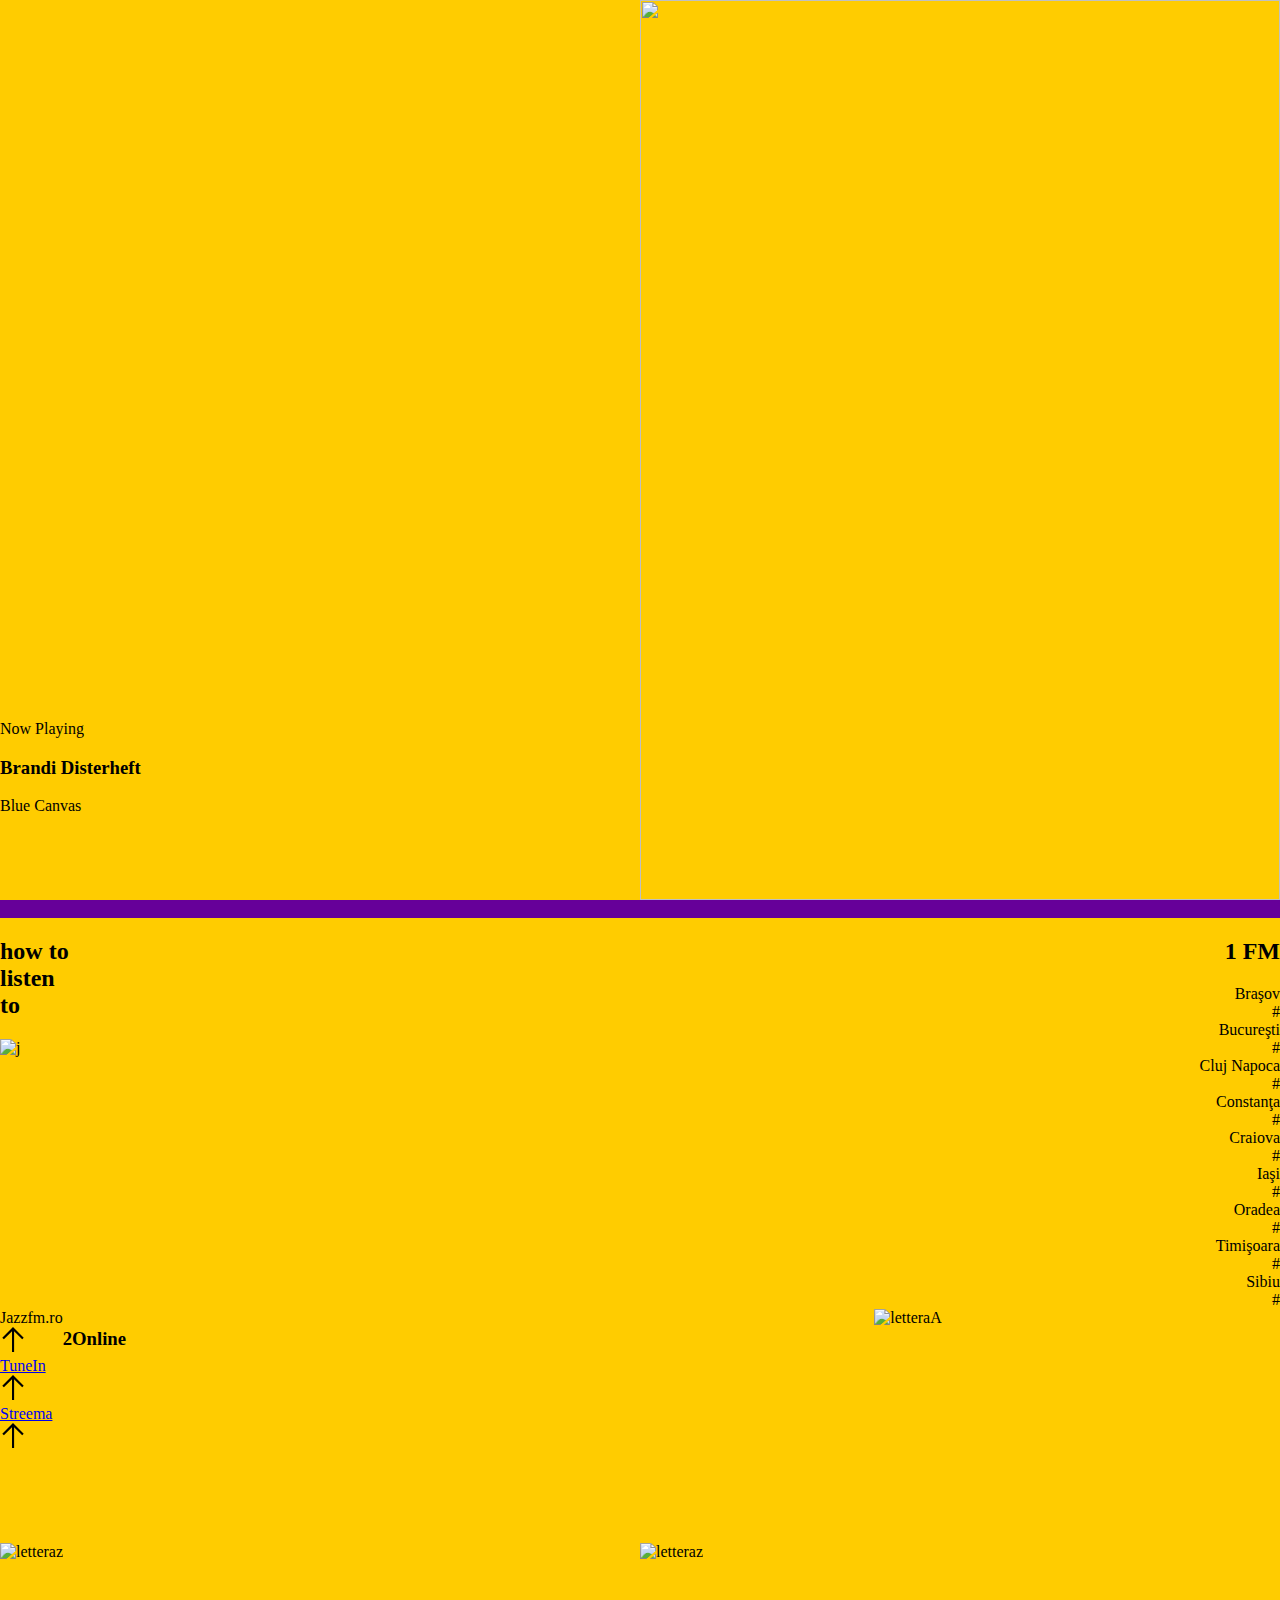
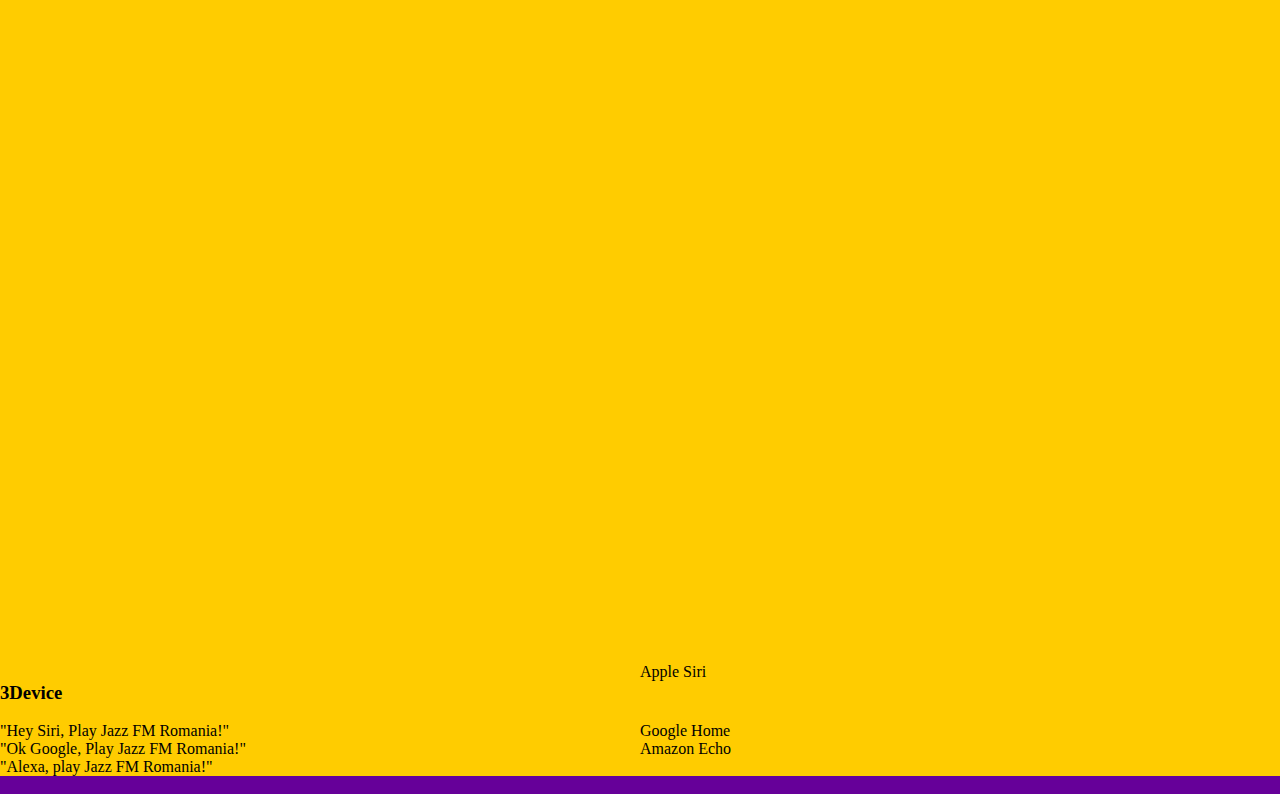
==== index.html @ 04a37833 "18" ====
<!DOCTYPE html>
<html lang="en">
<head>
  <meta charset="UTF-8">
  <meta name="viewport" content="width=device-width, initial-scale=1.0">
  <link rel="stylesheet" href="style.css">
  <title>Jazz FM Romania | Listen live</title>
</head>
<body>
  <header class="container">

      <div id="logo">
        <img src="/assets/assets_logo.svg" alt="">
      </div>

      <div id="btn-player">
        <img src="/assets/assets_play.svg" alt="">
      </div>

      <div id="title">
        <span>Now Playing</span>
        <h3>Brandi Disterheft</h3>
        <span>Blue Canvas</span>
      </div>

      
    
  </header>
  <main>
    <div class="img1">
      <img src="/assets/assets_illu1_remake.svg" alt="">
    </div>
  </main>
 
<div class="contenitorehowto">
    <div class="howto">
      <div><div class="scritta">
        <h2>how to <br> listen <br> to</h2></div>
        <div class="scrittalogo"><img src="./assets/assets_letters-j.svg" alt="j"></div></div>
        <div class="stazioni">
          <div class="cerchionero"></div>
          <div class="contenitorestazioni"><h2 class="headerstazioni"><span class="no">1</span> FM</h2></div>
          <div class="nomi">Braşov</div>
          <div class="cancelletto">#</div>
          <div class="nomi">Bucureşti</div>
          <div class="cancelletto">#</div>
          <div class="nomi">Cluj Napoca</div>
          <div class="cancelletto">#</div>
          <div class="nomi">Constanţa</div>
          <div class="cancelletto">#</div>
          <div class="nomi">Craiova</div>
          <div class="cancelletto">#</div>
          <div class="nomi">Iaşi</div>
          <div class="cancelletto">#</div>
          <div class="nomi">Oradea</div>
          <div class="cancelletto">#</div>
          <div class="nomi">Timişoara</div>
          <div class="cancelletto">#</div>
          <div class="nomi">Sibiu</div>
          <div class="cancelletto">#</div>

        </div>
    </div>
    <div class="centro">
      <div class="letteraa"><img src="./assets/assets_letters-a.svg" alt="letteraA"></div>
      <div class="online"><h3><span class="no">2</span>Online</h3></div>
      <div><div class="rigastazioni">
        <div class="nomi">Jazzfm.ro</div>
        <div class="cancelletto"><img src="./assets/assets_2_arrow-top.svg" alt="frecciasu"></div>
        <div class="nomi"><a href="https://tunein.com/radio/Jazz-FM-Romania-983-s244293/">TuneIn</a></div>
        <div class="cancelletto"><img src="./assets/assets_2_arrow-top.svg" alt="frecciasu"></div>
        <div class="nomi"><a href="http://streema.com/radios/play/Jazz_FM_Romania?">Streema</a></div>
        <div class="cancelletto"><img src="./assets/assets_2_arrow-top.svg" alt="frecciasu"></div>
    </div>
    </div>

   


</div>
    <div class="finale">
      <div class="listaterminali"></div>
      <div class="online"><h3><span class="no">3</span>Device</h3></div>
      <div class="nomi">Apple Siri</div> <div class="cancelletto">"Hey Siri, Play Jazz FM Romania!"</div>
      <div class="nomi">Google Home</div> <div class="cancelletto">"Ok Google, Play Jazz FM Romania!"</div>
      <div class="nomi">Amazon Echo</div> <div class="cancelletto">"Alexa, play Jazz FM Romania!"</div>

      <div class="letteraz1"><img src="./assets/assets_letters-z.svg" alt="letteraz"></div>
      <div class="letteraz2"><img src="./assets/assets_letters-z.svg" alt="letteraz"></div>
    </div>
    <div class="img1">
      <img src="./assets/assets_illu2-remake_2.svg" alt="">
    </div>
</body>
</html>
---- style.css ----
@charset "UTF-8";@font-face{font-family:'Matter Bold';src:url("../fonts/MatterSQ-Bold.eot");src:url("../fonts/MatterSQ-Bold.eot?#iefix") format("embedded-opentype"), url("../fonts/MatterSQ-Bold.woff2") format("woff2"), url("../fonts/MatterSQ-Bold.woff") format("woff"), url("../fonts/MatterSQ-Bold.ttf") format("truetype");font-weight:bold;font-style:normal}@font-face{font-family:'Matter';src:url("../fonts/Matter-Light.eot");src:url("../fonts/Matter-Light.eot?#iefix") format("embedded-opentype"), url("../fonts/Matter-Light.woff2") format("woff2"), url("../fonts/Matter-Light.woff") format("woff"), url("../fonts/Matter-Light.ttf") format("truetype");font-weight:300;font-style:normal}


* {
    box-sizing: border-box;
}

body {
    font-family: "Matter";
    
}

body, p {
    margin: 0;
}


#logo {
    grid-area: logo;
padding:  20px 20px 0 20px;

}

#title {
    grid-area: title;
    
}

#btn-player {
    grid-area: btn-player;
}

#btn-player img {
    width: 100%;
    height: 100%;
    object-fit: contain;
}




.container {
    display: grid;
    grid-template-columns: 1fr 1fr;
    grid-template-rows: 20vh 60vh 20vh;
    grid-template-areas:
    "logo btn-player"
    ". btn-player"
    "title btn-player"
    ;
    background-color: #ffcc00;
}

@media (max-width: 992px) {
    .container {
        /* grid-template-columns: 1fr;
        grid-template-rows: 20vh 60vh 20vh;
        grid-template-areas:
        "logo"
        "btn-player"
        "title "
        ; */
        display: block;
    }
}

.img1 {
    background-color: #660099;
   
}

.howto{
    background-color: #ffcc00;
display: flex;
flex-direction: row;
 align-self: stretch;
 flex-grow: 1;
}

.scritta{
flex-grow: 1;
align-self: stretch;
flex-basis: 0px;

}

.stazioni {

flex-grow: 2;
align-self: stretch;
flex-basis: 0px;
justify-items: right;
}

.centro{
    background-color: #ffcc00;
    display: flex;
    flex-direction: row-reverse;
    align-self: stretch;
    flex-grow: 2;
}

.online{
    flex-grow: 2;
    align-self: stretch;
    flex-basis: 0px;
    justify-items: left;
}

.letteraa{
    flex-grow: 1;
    align-self: stretch;
    flex-basis: 0px;

}

.finale{
    background-color: #ffcc00;
    /* display: flex;
    flex-direction: row;
    align-self: stretch;
    flex-grow: 3; */
    display: grid;
    grid-template-columns: 1fr 1fr;
    grid-template-rows: 10vh 80vh ;
    grid-template-areas:
"terminali terminali"
"z1 z2";
}

.listaterminali{
   grid-area: terminali;
   
}

.letteraz1{
grid-area: z1;
padding: 0;
margin: 0;
justify-items: right;
}
.letteraz2{
padding: 0;
margin: 0;
justify-items: left;
   grid-area: z2;
}

.contenitorehowto{
display: flex;
flex-direction: column;
}
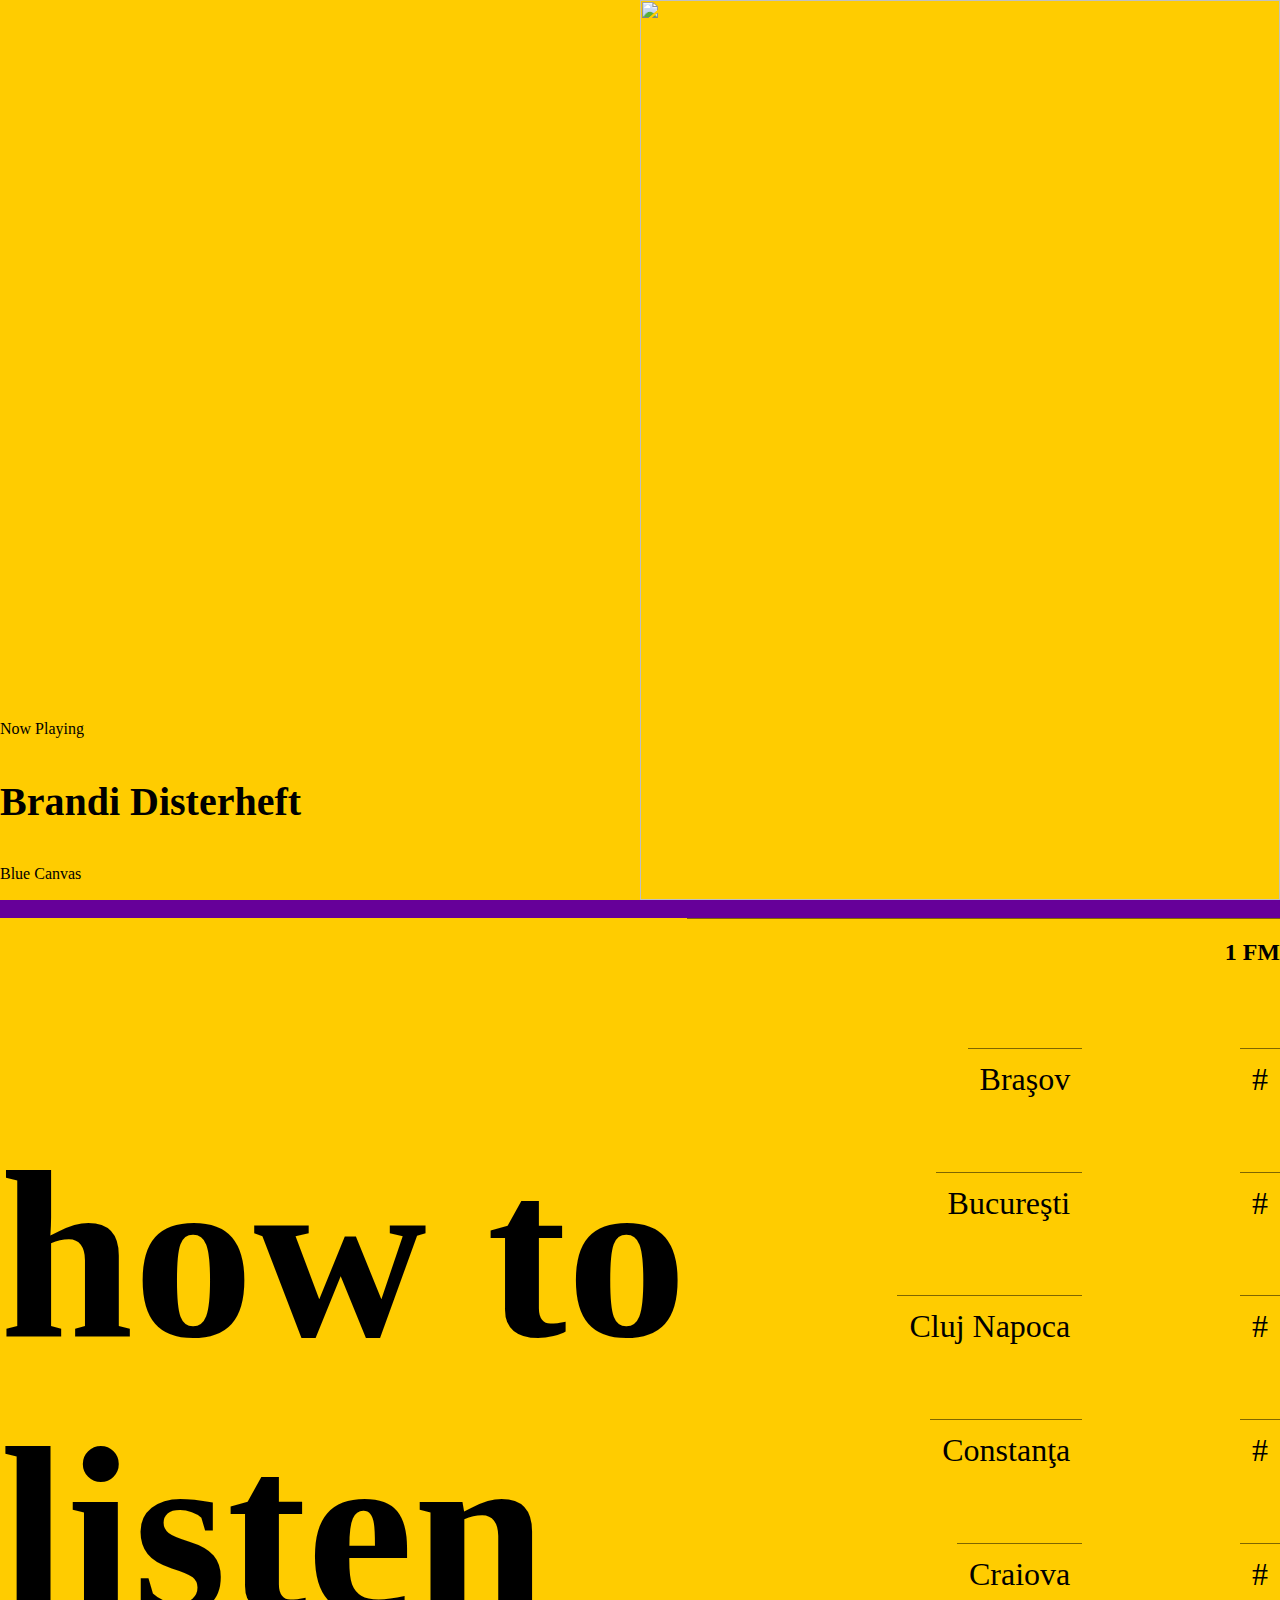
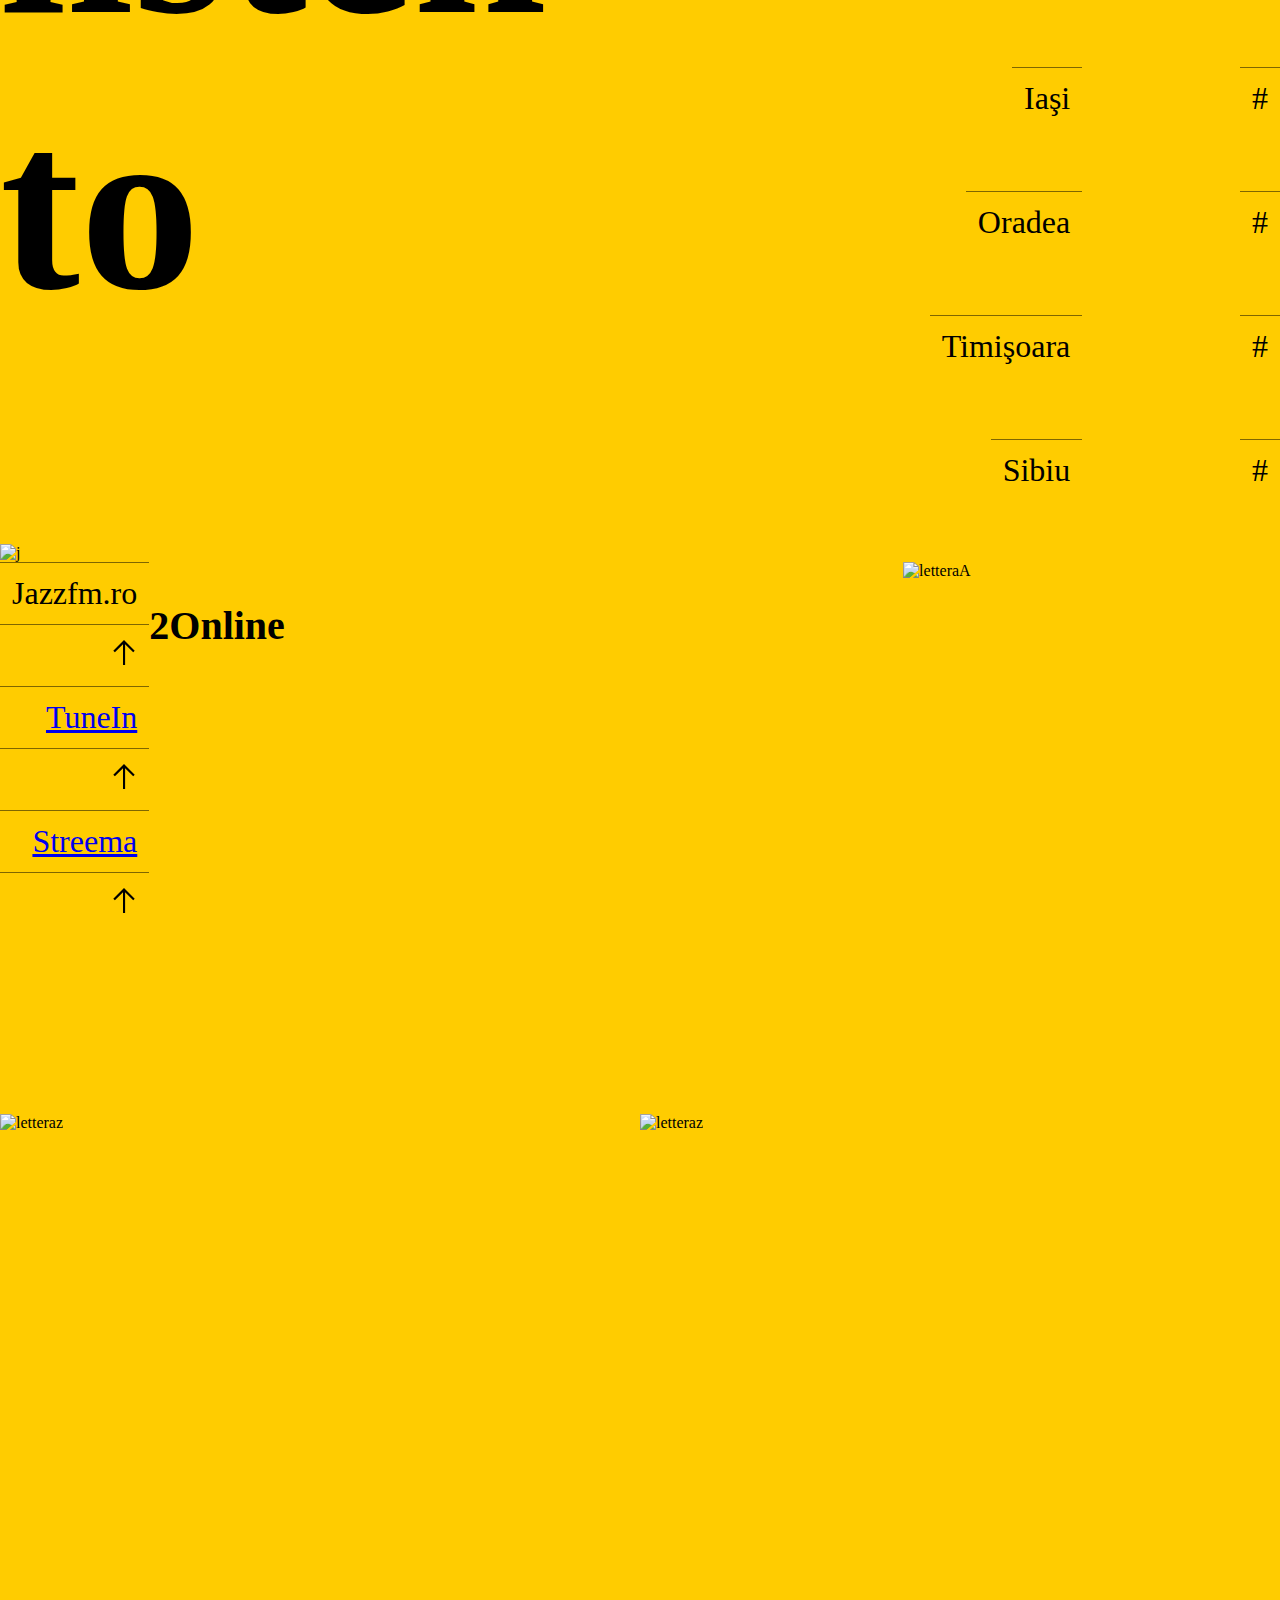
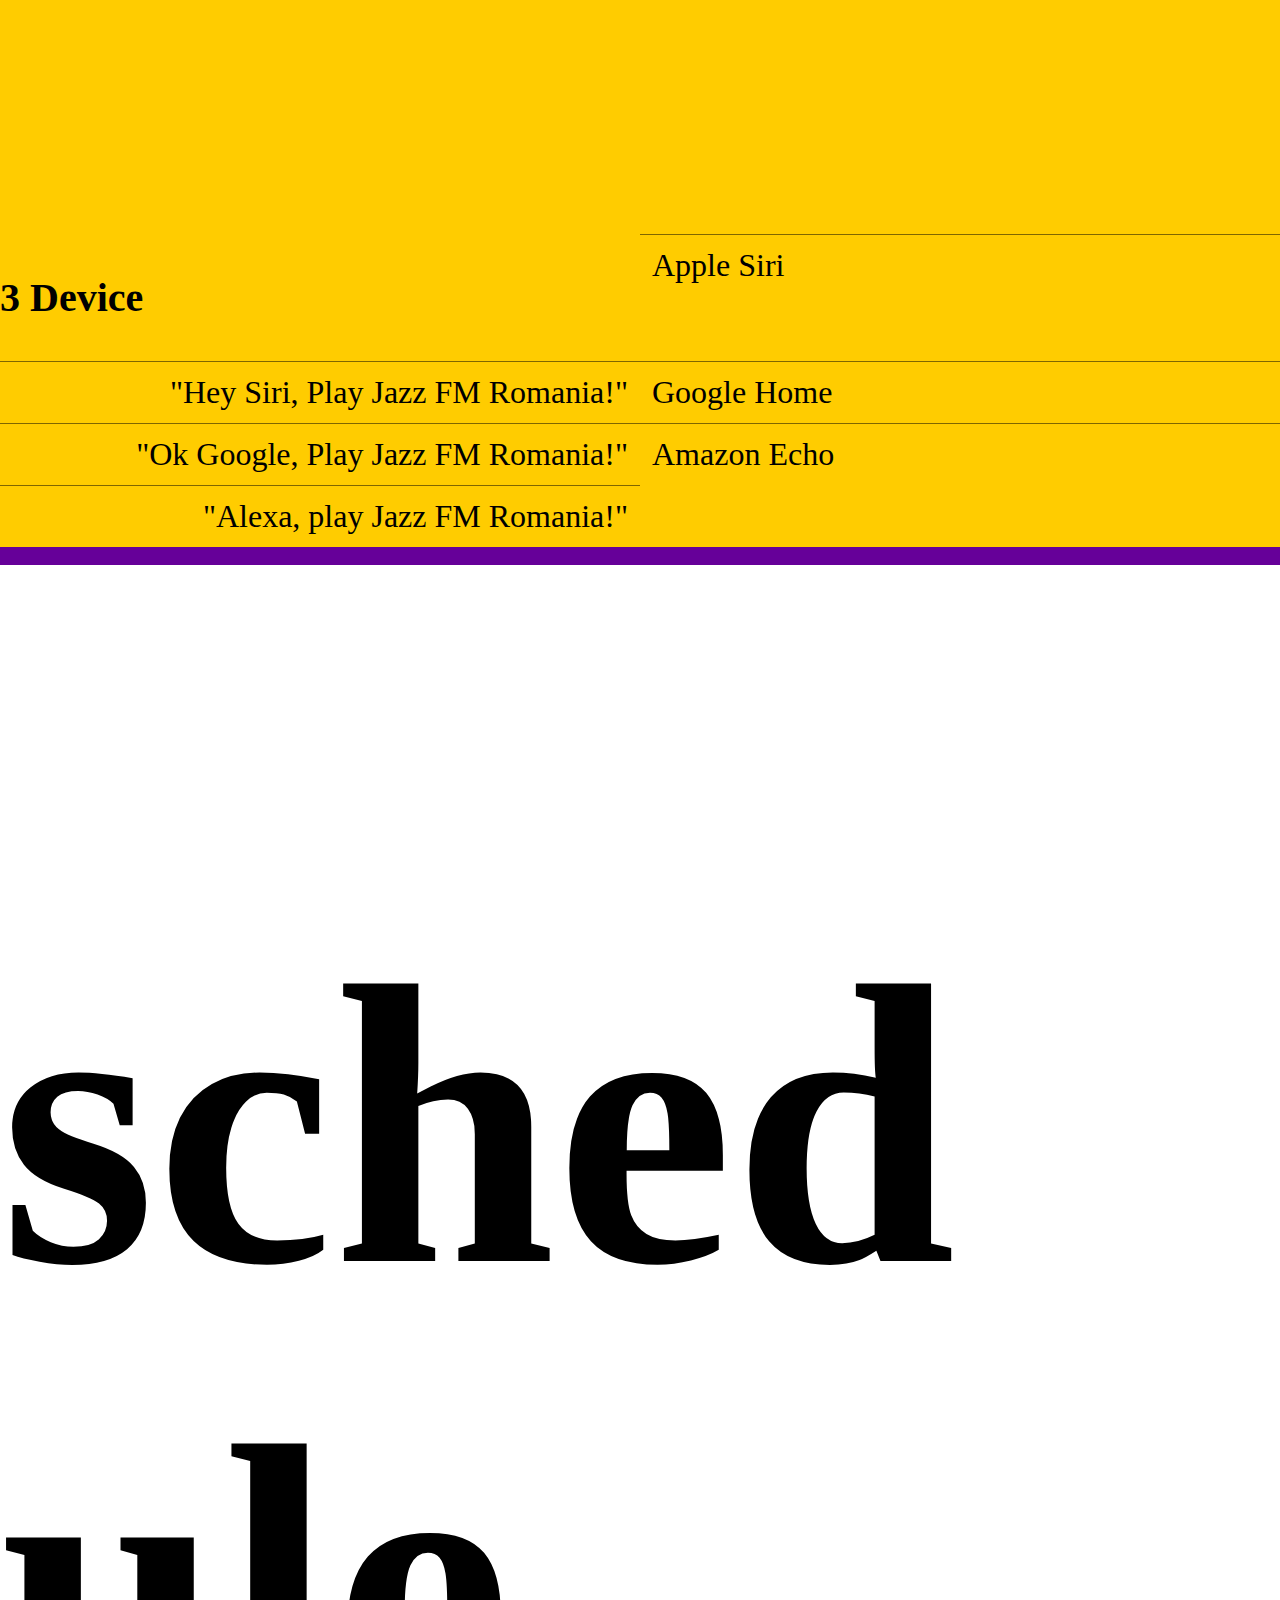
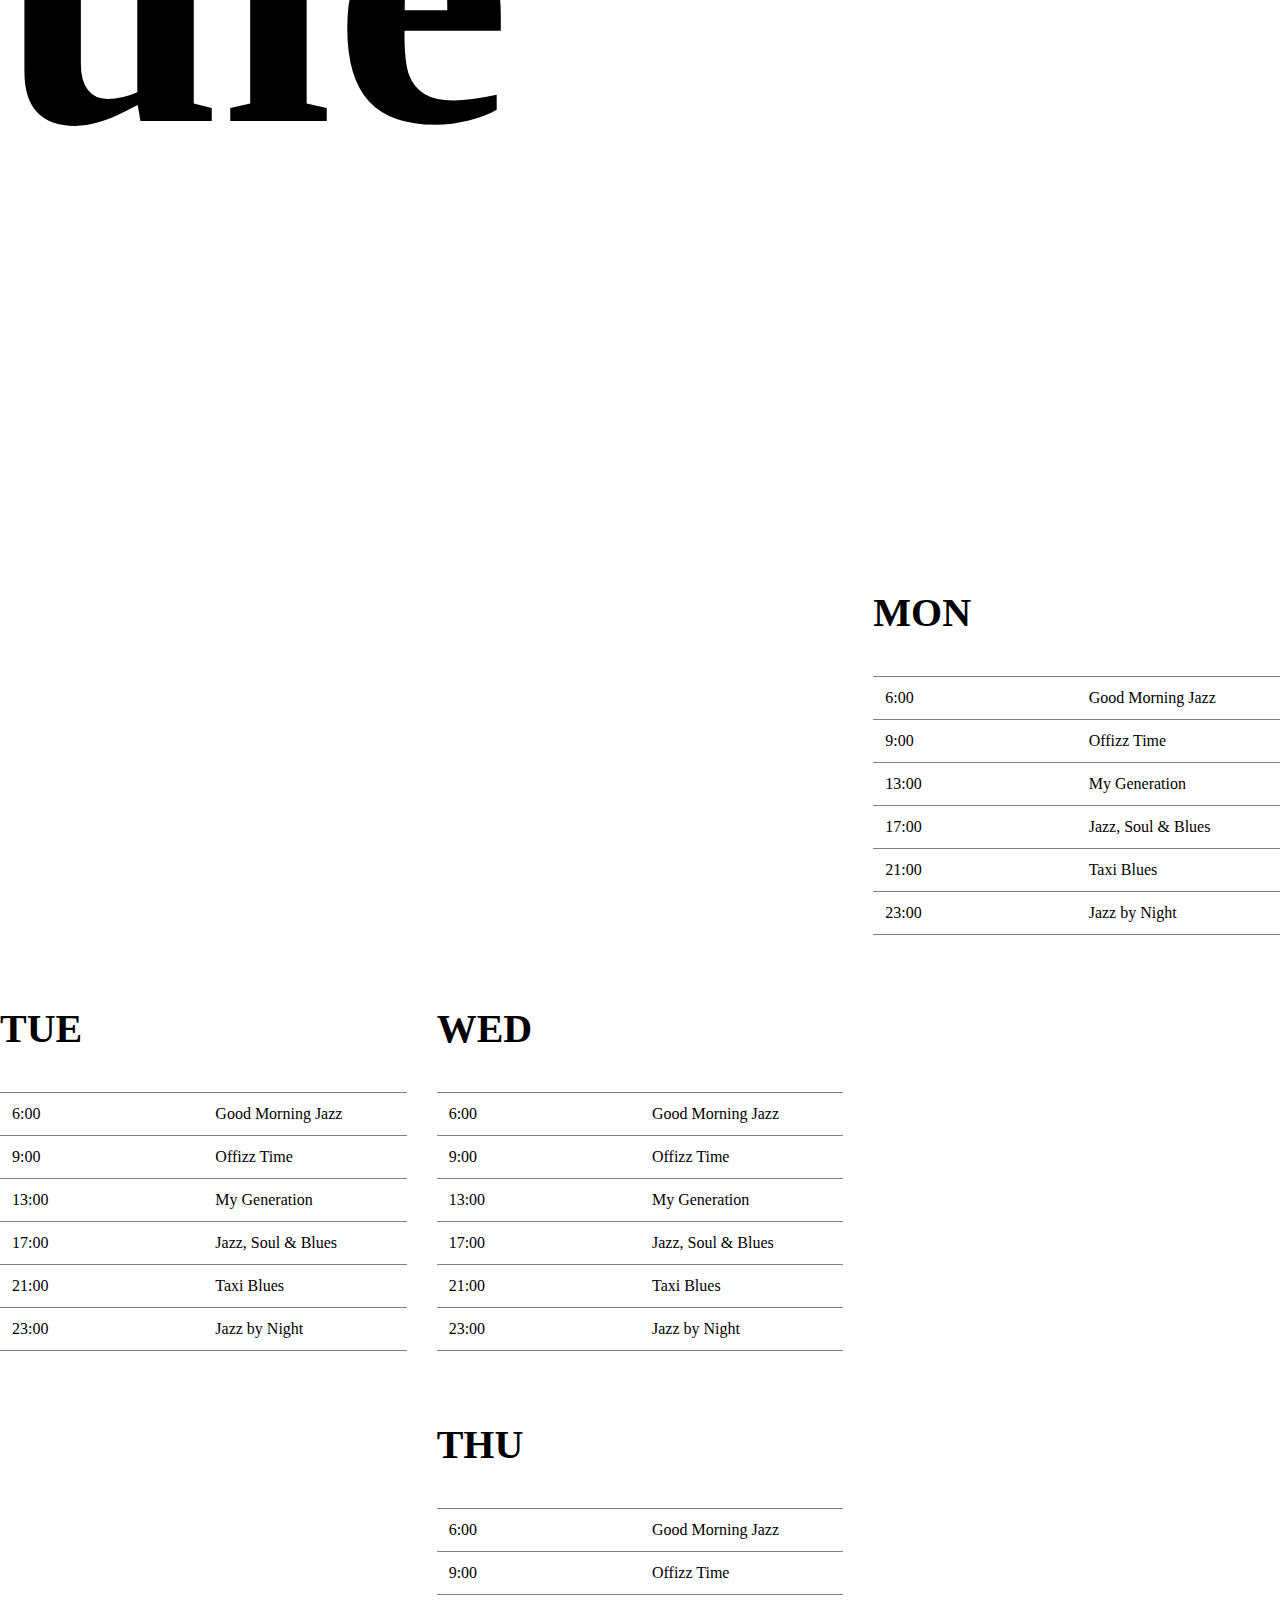
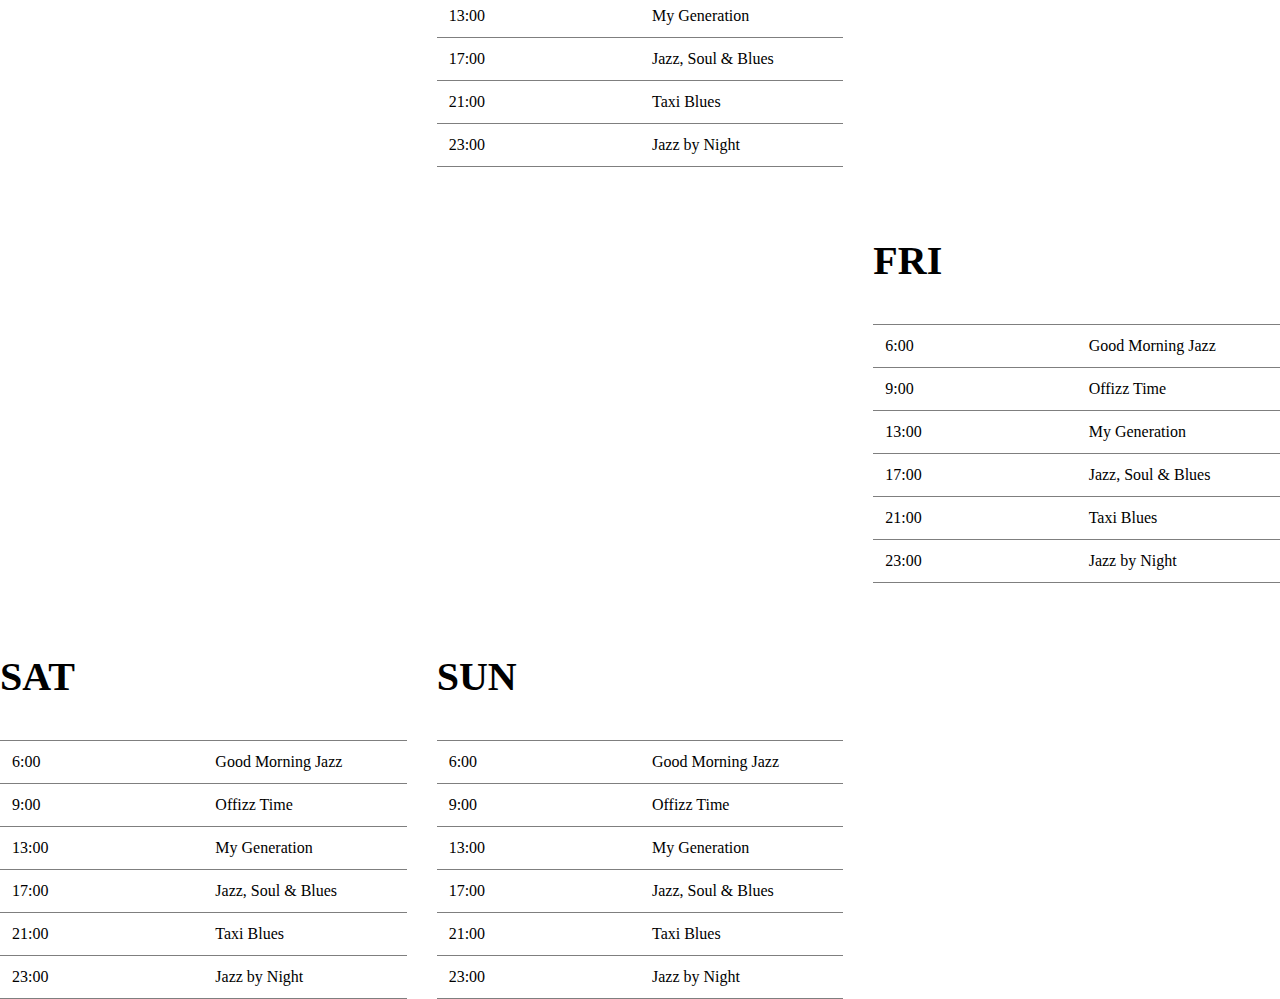
==== commit 1d7d5b84: "o" ====
--- a/index.html
+++ b/index.html
@@ -26,12 +26,13 @@
       
     
   </header>
+  <!-- prima pagina immagine -->
   <main>
     <div class="img1">
       <img src="/assets/assets_illu1_remake.svg" alt="">
     </div>
   </main>
- 
+ <!-- pagina how to -->
 <div class="contenitorehowto">
     <div class="howto">
       <div><div class="scritta">
@@ -80,16 +81,127 @@
 </div>
     <div class="finale">
       <div class="listaterminali"></div>
-      <div class="online"><h3><span class="no">3</span>Device</h3></div>
-      <div class="nomi">Apple Siri</div> <div class="cancelletto">"Hey Siri, Play Jazz FM Romania!"</div>
-      <div class="nomi">Google Home</div> <div class="cancelletto">"Ok Google, Play Jazz FM Romania!"</div>
-      <div class="nomi">Amazon Echo</div> <div class="cancelletto">"Alexa, play Jazz FM Romania!"</div>
+      <div class="online"><h3>3 Device</h3></div>
+      <div class="marche">Apple Siri</div> <div class="frase">"Hey Siri, Play Jazz FM Romania!"</div>
+      <div class="marche">Google Home</div> <div class="frase">"Ok Google, Play Jazz FM Romania!"</div>
+      <div class="marche">Amazon Echo</div> <div class="frase">"Alexa, play Jazz FM Romania!"</div>
 
       <div class="letteraz1"><img src="./assets/assets_letters-z.svg" alt="letteraz"></div>
       <div class="letteraz2"><img src="./assets/assets_letters-z.svg" alt="letteraz"></div>
     </div>
+
+    <!-- seconda pagina immagine -->
     <div class="img1">
       <img src="./assets/assets_illu2-remake_2.svg" alt="">
     </div>
+
+    <!-- pagiina calendario -->
+
+  <div class="schedule">
+    <h2 class="bigbig">sched <br> ule</h2>
+
+    <div class="contenitoresettimana">
+      <div id="monday"><h3>MON</h3><br>
+      <div class="ora">6:00</div> <div class="show">
+        Good Morning Jazz</div>
+      <div class="ora">9:00</div> <div class="show">
+        Offizz Time</div>
+      <div class="ora">13:00</div> <div class="show">
+          My Generation</div>
+      <div class="ora">17:00</div> <div class="show">
+            Jazz, Soul & Blues</div>
+      <div class="ora">21:00</div> <div class="show">
+        Taxi Blues</div>
+      <div class="ora bdb">23:00</div> <div class="show bdb">
+        Jazz by Night</div>
+      </div>
+      <div id="tuesday"><h3>TUE</h3><br>
+        <div class="ora">6:00</div> <div class="show">
+          Good Morning Jazz</div>
+        <div class="ora">9:00</div> <div class="show">
+          Offizz Time</div>
+        <div class="ora">13:00</div> <div class="show">
+            My Generation</div>
+        <div class="ora">17:00</div> <div class="show">
+              Jazz, Soul & Blues</div>
+        <div class="ora">21:00</div> <div class="show">
+          Taxi Blues</div>
+        <div class="ora bdb">23:00</div> <div class="show bdb">
+          Jazz by Night</div>
+      </div>
+        <div id="wednesday"><h3>WED</h3><br>
+          <div class="ora">6:00</div> <div class="show">
+            Good Morning Jazz</div>
+          <div class="ora">9:00</div> <div class="show">
+            Offizz Time</div>
+          <div class="ora">13:00</div> <div class="show">
+              My Generation</div>
+          <div class="ora">17:00</div> <div class="show">
+                Jazz, Soul & Blues</div>
+          <div class="ora">21:00</div> <div class="show">
+            Taxi Blues</div>
+          <div class="ora bdb">23:00</div> <div class="show bdb">
+            Jazz by Night</div>
+        </div>
+          <div id="thursday"><h3>THU</h3><br>
+            <div class="ora">6:00</div> <div class="show">
+              Good Morning Jazz</div>
+            <div class="ora">9:00</div> <div class="show">
+              Offizz Time</div>
+            <div class="ora">13:00</div> <div class="show">
+                My Generation</div>
+            <div class="ora">17:00</div> <div class="show">
+                  Jazz, Soul & Blues</div>
+            <div class="ora">21:00</div> <div class="show">
+              Taxi Blues</div>
+            <div class="ora bdb">23:00</div> <div class="show bdb">
+              Jazz by Night</div>
+          
+            </div>
+            <div id="friday"><h3>FRI</h3><br>
+              <div class="ora">6:00</div> <div class="show">
+                Good Morning Jazz</div>
+              <div class="ora">9:00</div> <div class="show">
+                Offizz Time</div>
+              <div class="ora">13:00</div> <div class="show">
+                  My Generation</div>
+              <div class="ora">17:00</div> <div class="show">
+                    Jazz, Soul & Blues</div>
+              <div class="ora">21:00</div> <div class="show">
+                Taxi Blues</div>
+              <div class="ora bdb">23:00</div> <div class="show bdb">
+                Jazz by Night</div>
+            
+              </div>
+              <div id="saturday"><h3>SAT</h3><br>
+                <div class="ora">6:00</div> <div class="show">
+                  Good Morning Jazz</div>
+                <div class="ora">9:00</div> <div class="show">
+                  Offizz Time</div>
+                <div class="ora">13:00</div> <div class="show">
+                    My Generation</div>
+                <div class="ora">17:00</div> <div class="show">
+                      Jazz, Soul & Blues</div>
+                <div class="ora">21:00</div> <div class="show">
+                  Taxi Blues</div>
+                <div class="ora bdb">23:00</div> <div class="show bdb">
+                  Jazz by Night</div>
+              
+                </div>
+                <div id="sunday"><h3>SUN</h3><br>
+                  <div class="ora">6:00</div> <div class="show">
+                    Good Morning Jazz</div>
+                  <div class="ora">9:00</div> <div class="show">
+                    Offizz Time</div>
+                  <div class="ora">13:00</div> <div class="show">
+                      My Generation</div>
+                  <div class="ora">17:00</div> <div class="show">
+                        Jazz, Soul & Blues</div>
+                  <div class="ora">21:00</div> <div class="show">
+                    Taxi Blues</div>
+                  <div class="ora bdb">23:00</div> <div class="show bdb">
+                    Jazz by Night</div>
+                </div>
+  </div>
 </body>
 </html>--- a/style.css
+++ b/style.css
@@ -1,4 +1,18 @@
-@charset "UTF-8";@font-face{font-family:'Matter Bold';src:url("../fonts/MatterSQ-Bold.eot");src:url("../fonts/MatterSQ-Bold.eot?#iefix") format("embedded-opentype"), url("../fonts/MatterSQ-Bold.woff2") format("woff2"), url("../fonts/MatterSQ-Bold.woff") format("woff"), url("../fonts/MatterSQ-Bold.ttf") format("truetype");font-weight:bold;font-style:normal}@font-face{font-family:'Matter';src:url("../fonts/Matter-Light.eot");src:url("../fonts/Matter-Light.eot?#iefix") format("embedded-opentype"), url("../fonts/Matter-Light.woff2") format("woff2"), url("../fonts/Matter-Light.woff") format("woff"), url("../fonts/Matter-Light.ttf") format("truetype");font-weight:300;font-style:normal}
+@charset "UTF-8";@font-face {
+    font-family: 'Matter Bold';
+    src: url("../fonts/MatterSQ-Bold.eot");
+    src: url("../fonts/MatterSQ-Bold.eot?#iefix") format("embedded-opentype"), url("../fonts/MatterSQ-Bold.woff2") format("woff2"), url("../fonts/MatterSQ-Bold.woff") format("woff"), url("../fonts/MatterSQ-Bold.ttf") format("truetype");
+    font-weight: bold;
+    font-style: normal
+}
+
+@font-face {
+    font-family: 'Matter';
+    src: url("../fonts/Matter-Light.eot");
+    src: url("../fonts/Matter-Light.eot?#iefix") format("embedded-opentype"), url("../fonts/Matter-Light.woff2") format("woff2"), url("../fonts/Matter-Light.woff") format("woff"), url("../fonts/Matter-Light.ttf") format("truetype");
+    font-weight: 300;
+    font-style: normal
+}
 
 
 * {
@@ -36,7 +50,9 @@
     object-fit: contain;
 }
 
-
+.listen{
+    font-size: 400px;
+}
 
 
 .container {
@@ -68,7 +84,11 @@
     background-color: #660099;
    
 }
-
+.contenitorehowto{
+    display: flex;
+    flex-direction: column;
+    }
+    
 .howto{
     background-color: #ffcc00;
 display: flex;
@@ -81,6 +101,8 @@
 flex-grow: 1;
 align-self: stretch;
 flex-basis: 0px;
+font-size: 160px;
+padding: 0px;
 
 }
 
@@ -116,13 +138,13 @@
 
 .finale{
     background-color: #ffcc00;
-    /* display: flex;
+    display: flex;
     flex-direction: row;
     align-self: stretch;
-    flex-grow: 3; */
+    flex-grow: 3;
     display: grid;
     grid-template-columns: 1fr 1fr;
-    grid-template-rows: 10vh 80vh ;
+    grid-template-rows: 20vh 80vh ;
     grid-template-areas:
 "terminali terminali"
 "z1 z2";
@@ -130,7 +152,9 @@
 
 .listaterminali{
    grid-area: terminali;
-   
+   display: grid;
+   grid-template-columns: 1fr 1fr; 
+   /* border-top: 0.5px rgba(0, 0, 0, 0.5) solid; */
 }
 
 .letteraz1{
@@ -146,8 +170,114 @@
    grid-area: z2;
 }
 
-.contenitorehowto{
-display: flex;
-flex-direction: column;
-}
-
+
+.contenitoresettimana{
+display: grid;
+width: 100vw;
+height: 100vh;
+grid-template-columns: repeat(3, 1fr);
+grid-template-rows: repeat(5, 1fr) ;
+grid-template-areas: 
+". . monday"
+"tuesday wednesday ."
+". thursday ."
+". . friday"
+"saturday sunday .";
+gap: 30px;
+}
+
+#monday{
+grid-area: monday;
+}
+#tuesday{
+grid-area: tuesday;
+}
+#wednesday{
+grid-area: wednesday;
+}
+#thursday{
+    grid-area: thursday;   
+}
+#friday{
+    grid-area: friday;
+}
+#saturday{
+    grid-area: saturday;
+}
+#sunday{
+    grid-area: sunday;
+}
+
+h3{
+    font-size: 40px;
+    font-family: "Matter";
+    
+}
+
+
+.show {
+    border-top: 0.5px rgba(0, 0, 0, 0.5) solid;
+}
+.bdb{
+    border-bottom: 0.5px rgba(0, 0, 0, 0.5) solid;
+}
+
+#monday, #tuesday, #wednesday, #thursday, #friday, #saturday, #sunday {
+    display: grid;
+    grid-template-columns: 1fr 1fr; 
+   
+}
+
+.ora {
+    text-align: left; 
+    border-top: 0.5px rgba(0, 0, 0, 0.5) solid;
+    padding: 12px;
+}
+
+.show {
+    text-align: left; 
+   padding: 12px;
+}
+.bigbig{
+    font-size: 400px;!important
+}
+
+.stazioni{
+    display: grid;
+    grid-template-columns: 2fr 1fr; 
+    border-top: 0.5px rgba(0, 0, 0, 0.5) solid;
+}
+.nomi{
+   text-align: right; 
+    padding: 12px;
+    border-top: 0.5px rgba(0, 0, 0, 0.5) solid;
+    font-size: xx-large;
+}
+.cancelletto{
+    text-align: right; 
+    border-top: 0.5px rgba(0, 0, 0, 0.5) solid;
+    padding: 12px;
+    font-size: xx-large;
+}
+
+/* .finale{
+    display: grid;
+    grid-template-columns: 2fr 1fr; 
+    border-top: 0.5px rgba(0, 0, 0, 0.5) solid;
+} */
+
+.marche{
+    text-align: left; 
+    padding: 12px;
+    border-top: 0.5px rgba(0, 0, 0, 0.5) solid;
+    font-size: xx-large;
+
+}
+
+.frase{
+   text-align: right;
+    padding: 12px;
+    border-top: 0.5px rgba(0, 0, 0, 0.5) solid;
+    font-size: xx-large;
+
+}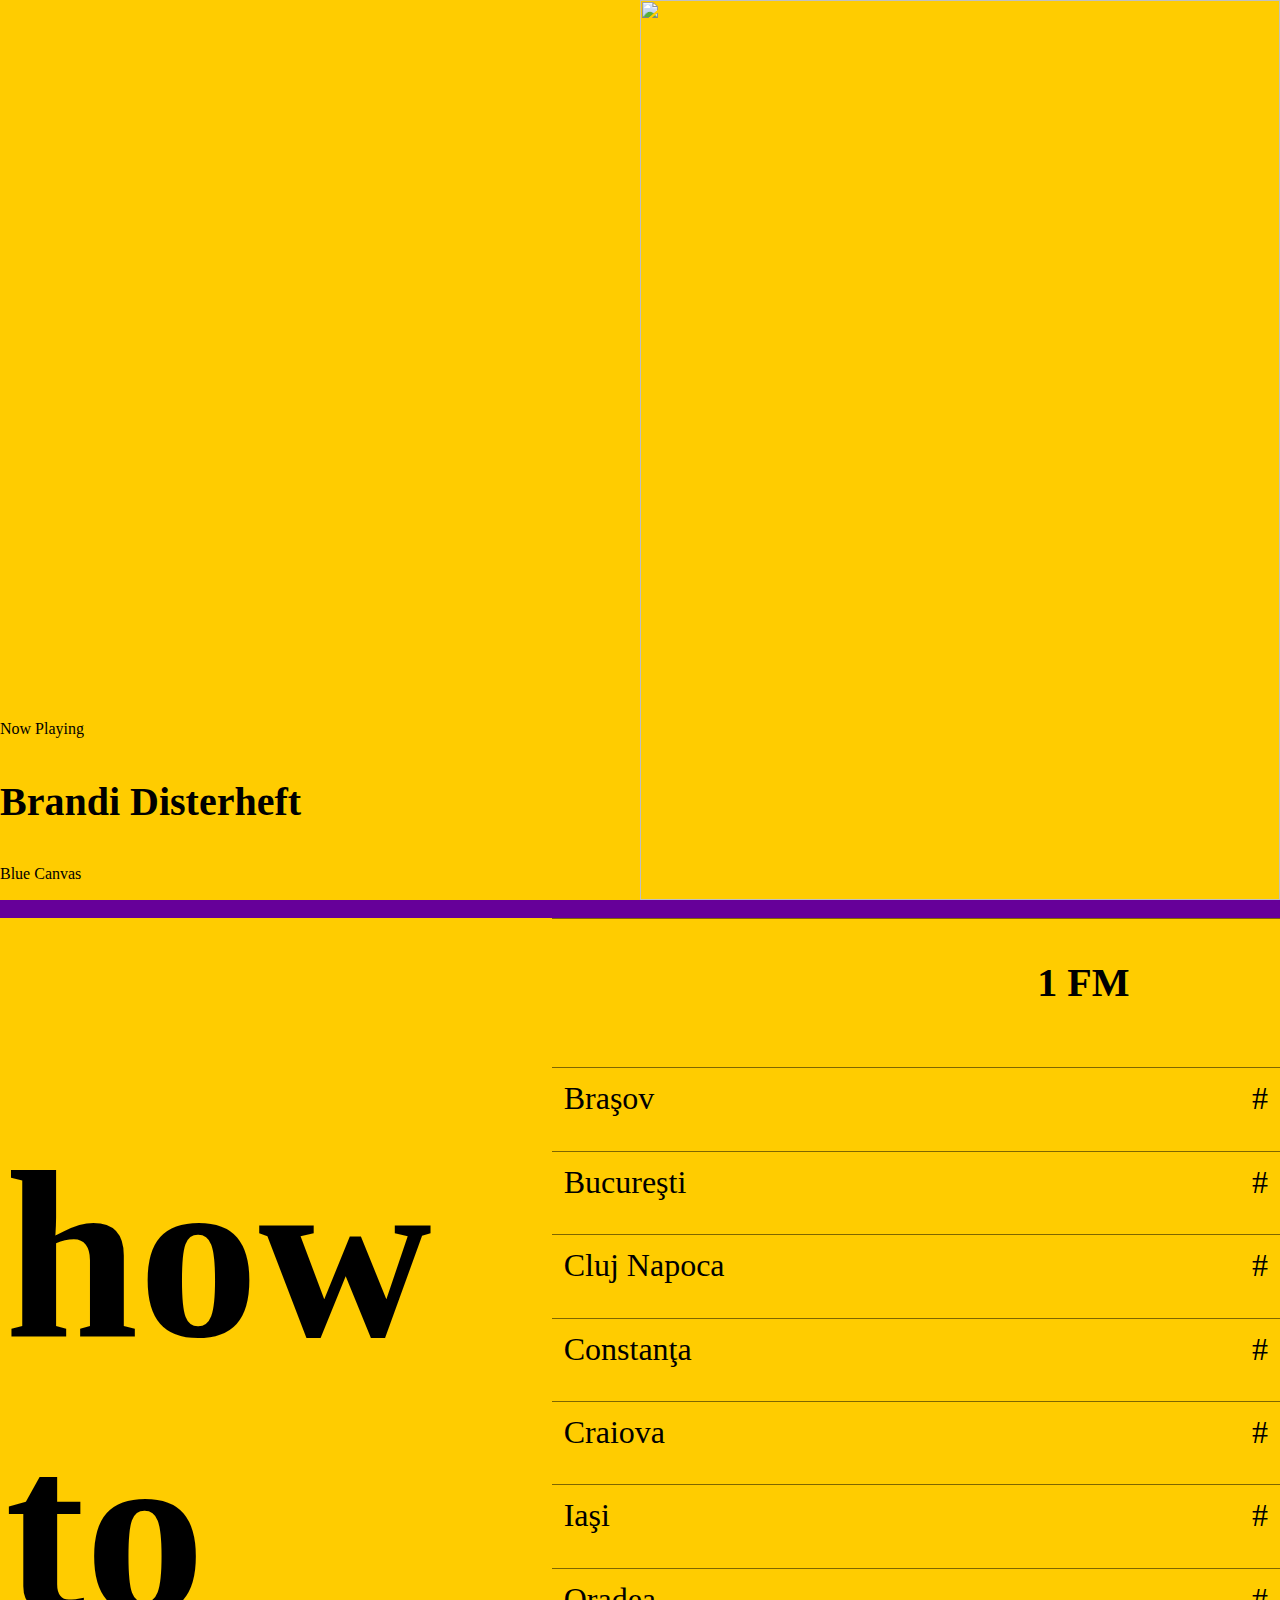
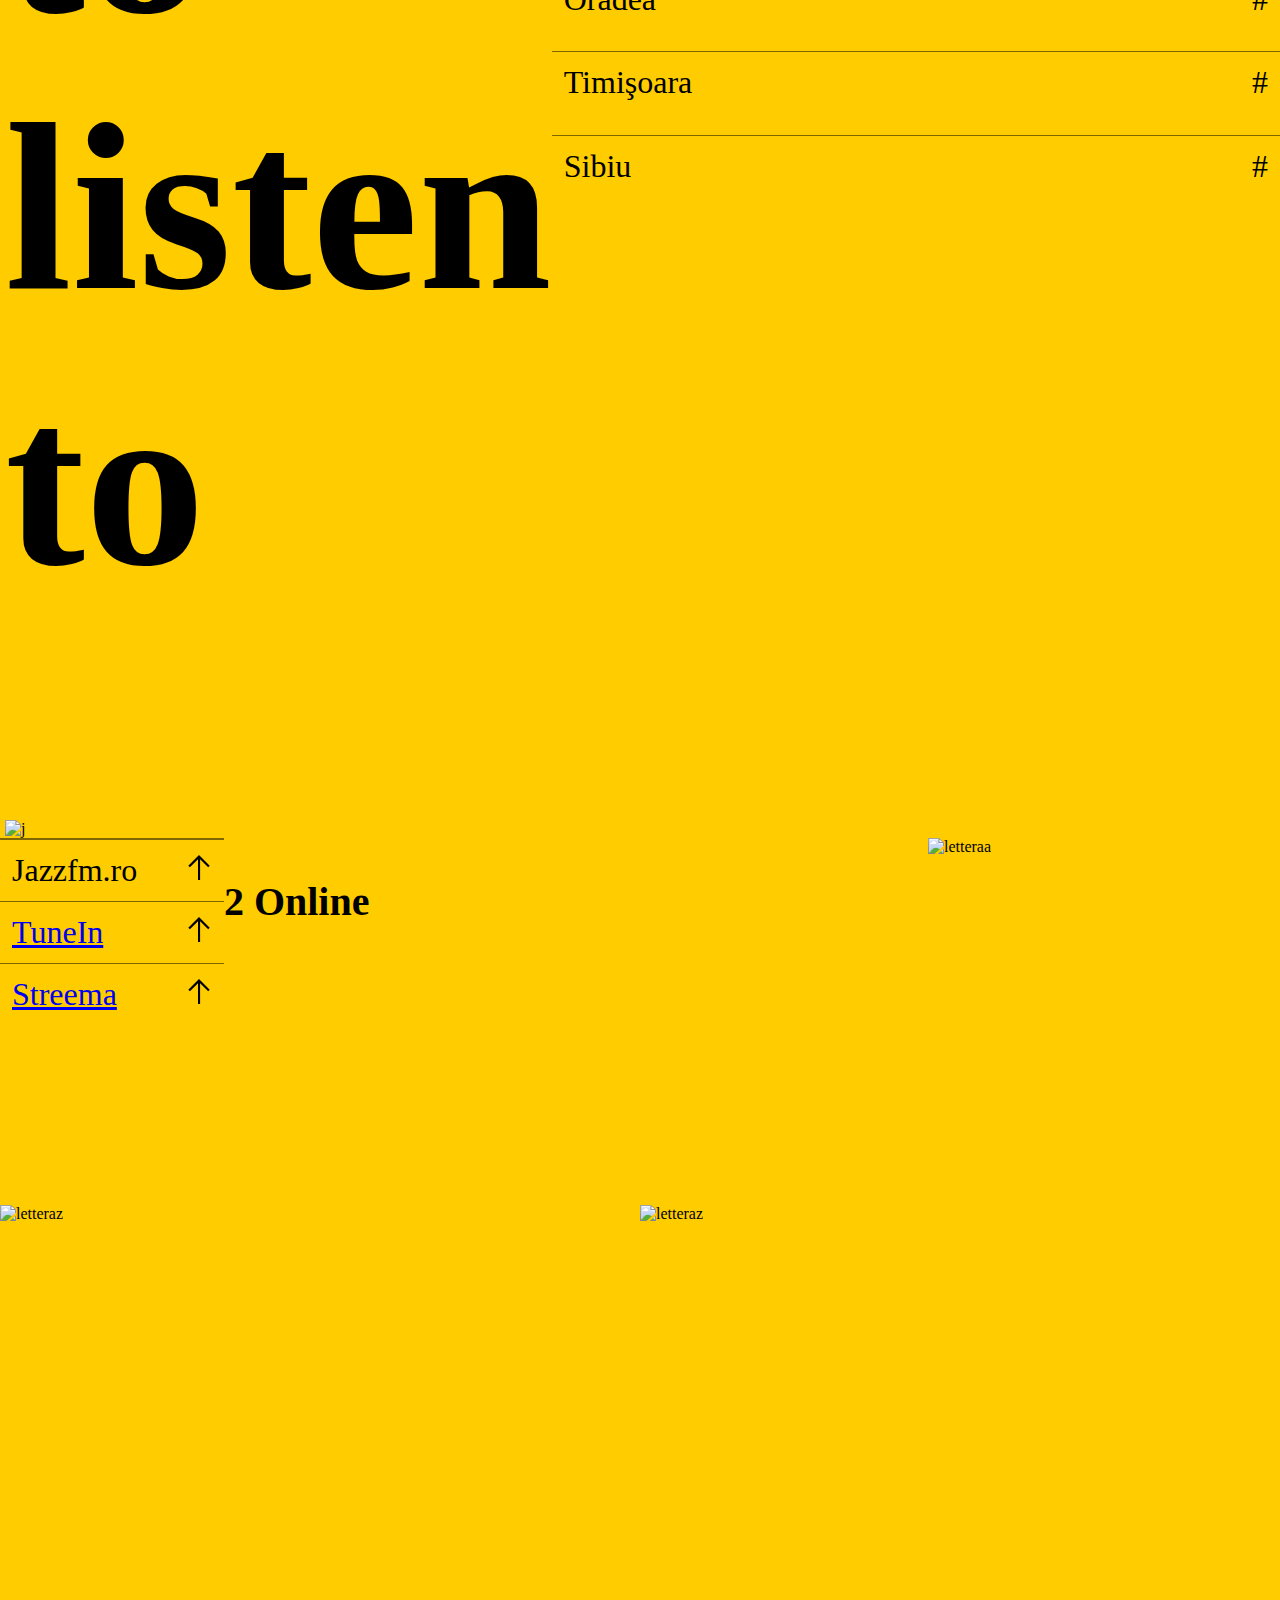
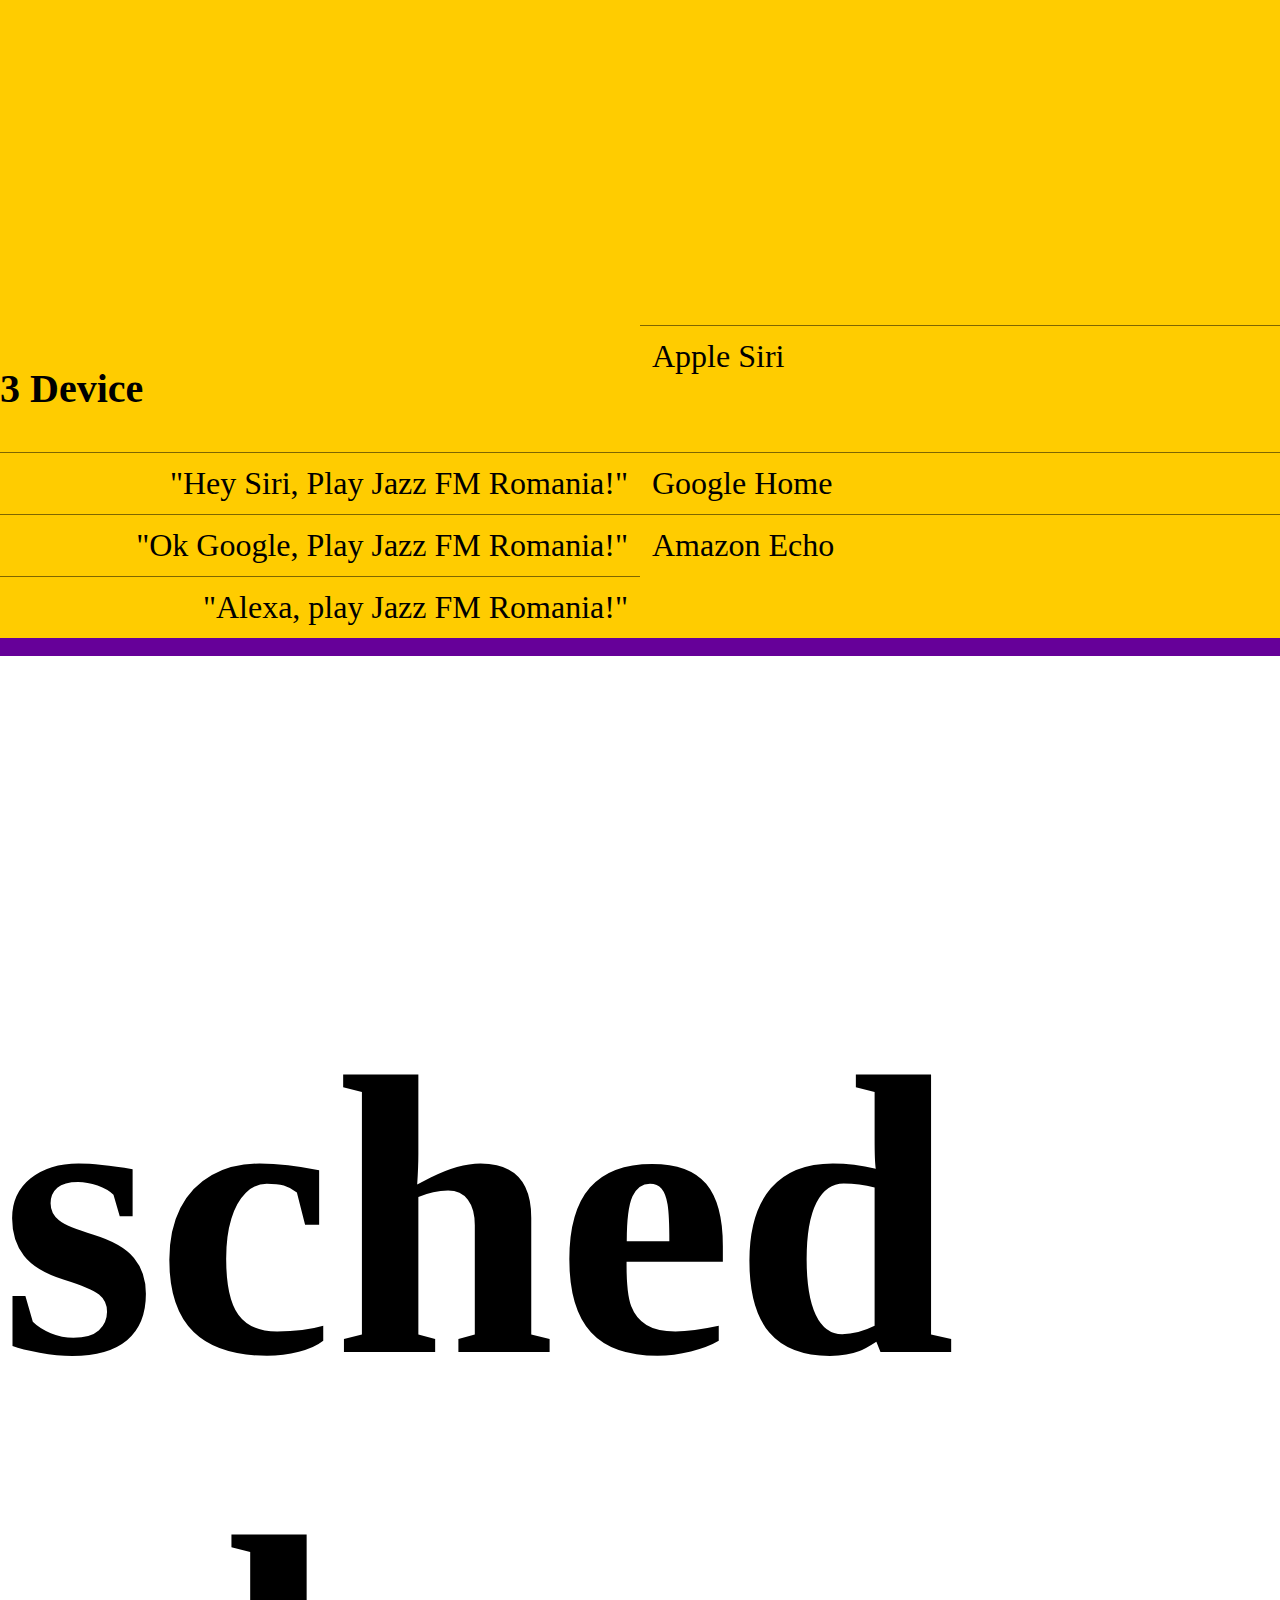
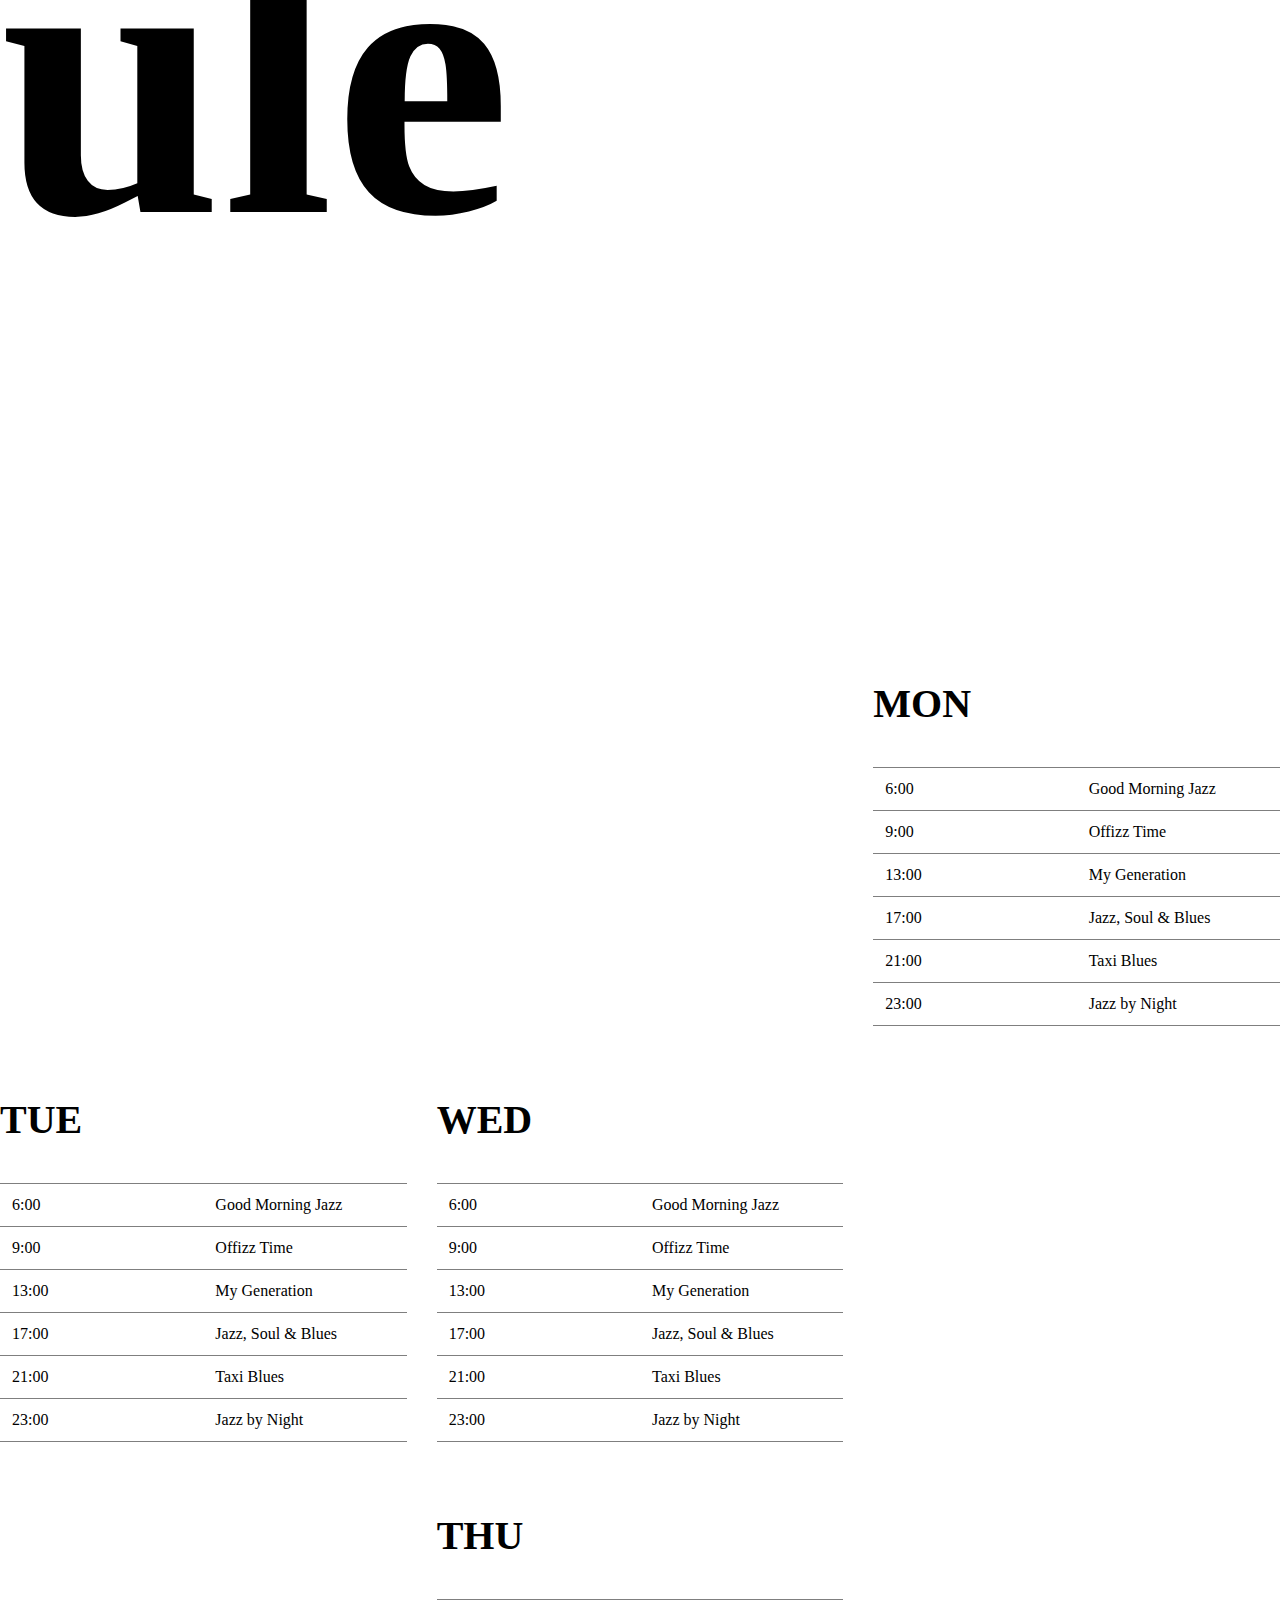
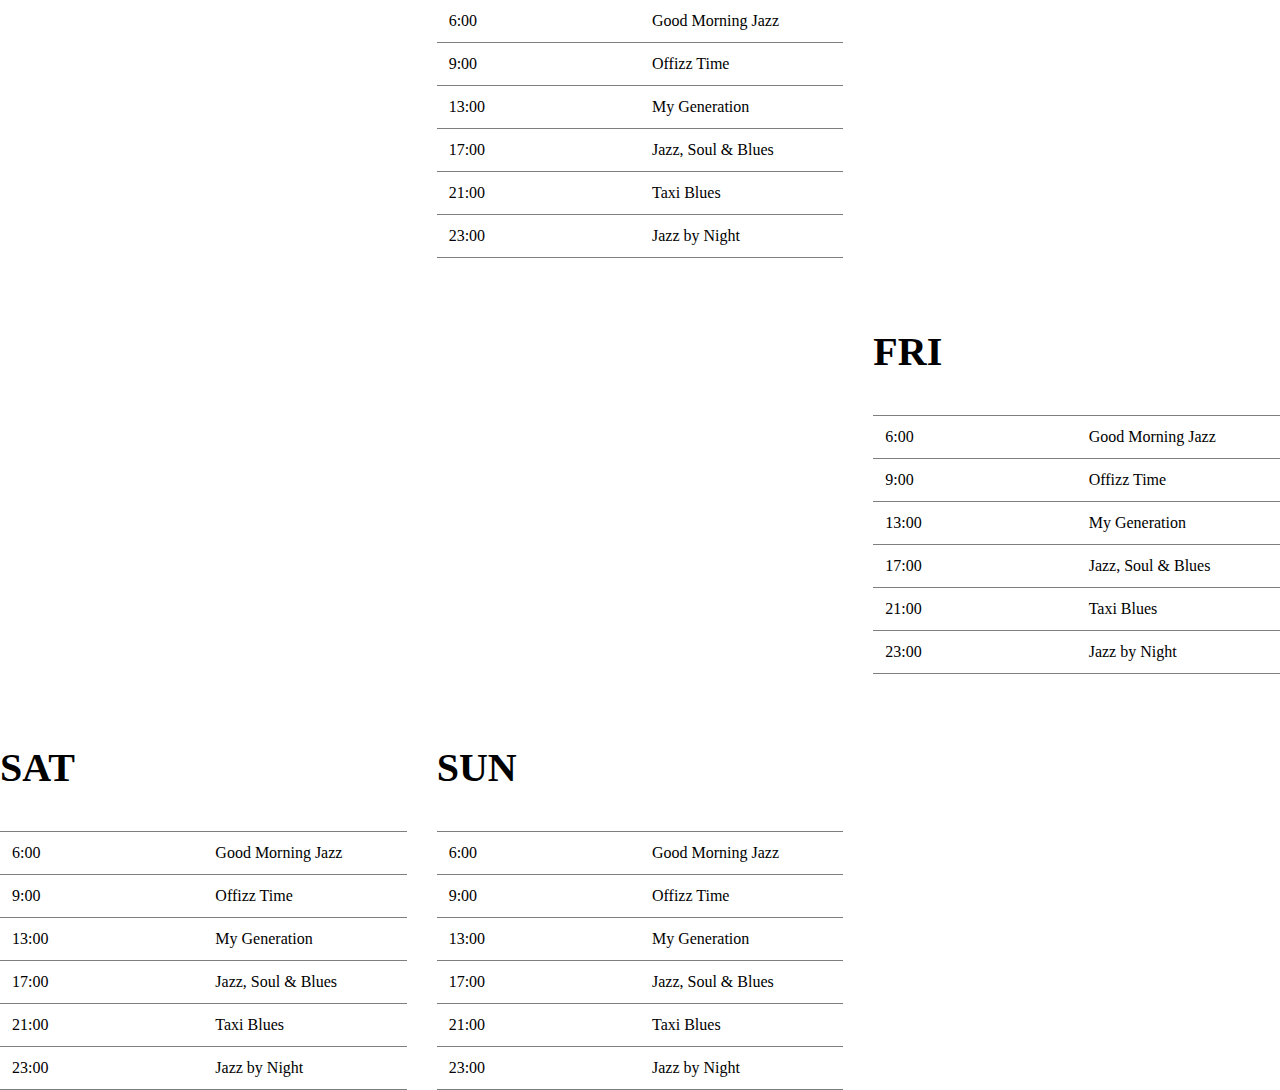
==== commit b08f6c5d: "ok" ====
--- a/index.html
+++ b/index.html
@@ -40,7 +40,7 @@
         <div class="scrittalogo"><img src="./assets/assets_letters-j.svg" alt="j"></div></div>
         <div class="stazioni">
           <div class="cerchionero"></div>
-          <div class="contenitorestazioni"><h2 class="headerstazioni"><span class="no">1</span> FM</h2></div>
+          <div class="contenitorestazioni"><h3 class="headerstazioni">1 FM</h3></div>
           <div class="nomi">Braşov</div>
           <div class="cancelletto">#</div>
           <div class="nomi">Bucureşti</div>
@@ -63,16 +63,16 @@
         </div>
     </div>
     <div class="centro">
-      <div class="letteraa"><img src="./assets/assets_letters-a.svg" alt="letteraA"></div>
-      <div class="online"><h3><span class="no">2</span>Online</h3></div>
-      <div><div class="rigastazioni">
-        <div class="nomi">Jazzfm.ro</div>
-        <div class="cancelletto"><img src="./assets/assets_2_arrow-top.svg" alt="frecciasu"></div>
-        <div class="nomi"><a href="https://tunein.com/radio/Jazz-FM-Romania-983-s244293/">TuneIn</a></div>
-        <div class="cancelletto"><img src="./assets/assets_2_arrow-top.svg" alt="frecciasu"></div>
-        <div class="nomi"><a href="http://streema.com/radios/play/Jazz_FM_Romania?">Streema</a></div>
-        <div class="cancelletto"><img src="./assets/assets_2_arrow-top.svg" alt="frecciasu"></div>
-    </div>
+      <div class="letteraa"><img src="./assets/assets_letters-a.svg" alt="letteraa"></div>
+      <div class="online"><h3>2 Online</h3></div>
+      <div class="rigastazioni">
+        <div class="staz">Jazzfm.ro</div>
+        <div class="linkstazioni"><img src="./assets/assets_2_arrow-top.svg" alt="frecciasu"></div>
+        <div class="staz"><a href="https://tunein.com/radio/Jazz-FM-Romania-983-s244293/">TuneIn</a></div>
+        <div class="linkstazioni"><img src="./assets/assets_2_arrow-top.svg" alt="frecciasu"></div>
+        <div class="staz"><a href="http://streema.com/radios/play/Jazz_FM_Romania?">Streema</a></div>
+        <div class="linkstazioni"><img src="./assets/assets_2_arrow-top.svg" alt="frecciasu"></div>
+    
     </div>
 
    
--- a/style.css
+++ b/style.css
@@ -87,6 +87,7 @@
 .contenitorehowto{
     display: flex;
     flex-direction: column;
+  
     }
     
 .howto{
@@ -95,6 +96,7 @@
 flex-direction: row;
  align-self: stretch;
  flex-grow: 1;
+
 }
 
 .scritta{
@@ -102,18 +104,38 @@
 align-self: stretch;
 flex-basis: 0px;
 font-size: 160px;
-padding: 0px;
-
+margin-left: 5px;
+}
+.scrittalogo{
+    
+    margin-left: 5px;
 }
 
 .stazioni {
-
 flex-grow: 2;
-align-self: stretch;
-flex-basis: 0px;
-justify-items: right;
-}
-
+width: 100vw;
+height: 100vh;
+}
+
+.rigastazioni{
+    display: grid;
+    grid-template-columns: 2fr 1fr; 
+    border-top: 0.5px rgba(0, 0, 0, 0.5) solid;
+}
+
+.staz{
+    text-align: start; 
+    padding: 12px;
+    border-top: 0.5px rgba(0, 0, 0, 0.5) solid;
+    font-size: xx-large;
+}
+
+.linkstazioni{
+    text-align: end; 
+    border-top: 0.5px rgba(0, 0, 0, 0.5) solid;
+    padding: 12px;
+    font-size: xx-large;
+}
 .centro{
     background-color: #ffcc00;
     display: flex;
@@ -128,6 +150,8 @@
     flex-basis: 0px;
     justify-items: left;
 }
+
+
 
 .letteraa{
     flex-grow: 1;
@@ -248,13 +272,13 @@
     border-top: 0.5px rgba(0, 0, 0, 0.5) solid;
 }
 .nomi{
-   text-align: right; 
+   text-align: start; 
     padding: 12px;
     border-top: 0.5px rgba(0, 0, 0, 0.5) solid;
     font-size: xx-large;
 }
 .cancelletto{
-    text-align: right; 
+    text-align: end; 
     border-top: 0.5px rgba(0, 0, 0, 0.5) solid;
     padding: 12px;
     font-size: xx-large;
